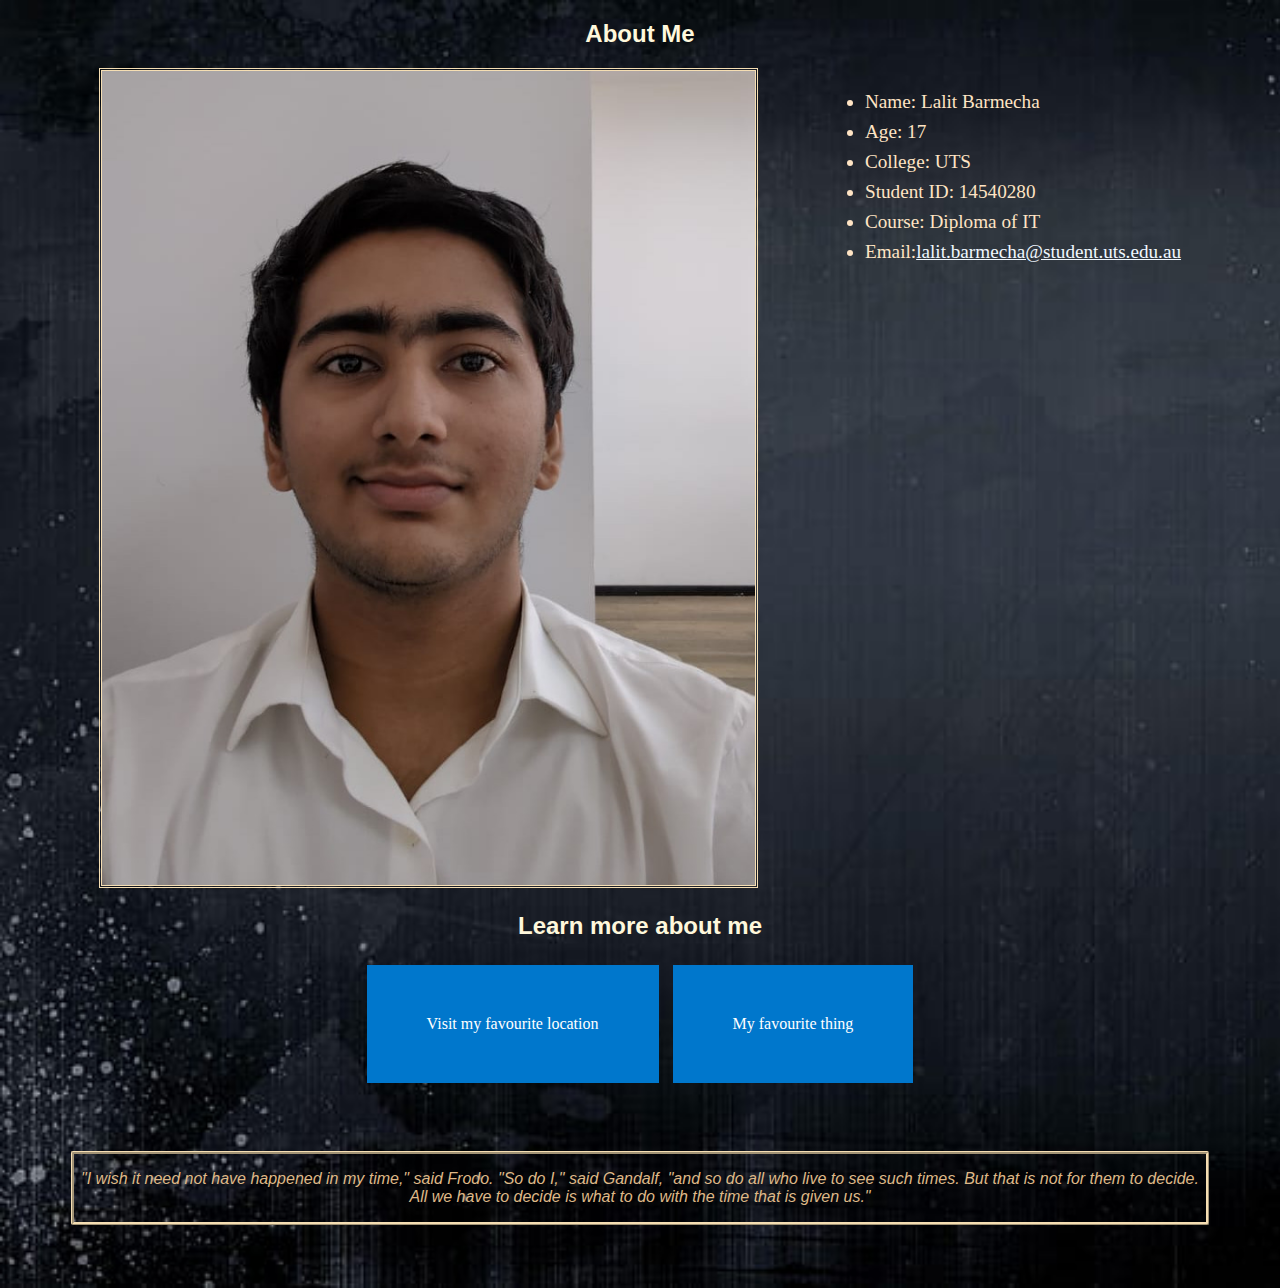
==== index.html @ f9fe6dce "Add files via upload" ====
<!DOCTYPE html>
<html>
<head>
    <meta charset="UTF-8" />
    <title>Lalit Barmecha</title>
    <link rel="stylesheet" href="common.css">
    <style>
        a {
            color: aliceblue;
        }

        a:hover {
            color: cyan;
        }
        
    </style>
</head>
<body>
    
    <h2 style="text-align: center;">About Me</h2>
    <div class="TwoColumns" style="justify-content: center;">
        <div><img src="me1.jpg" alt="Lalit Barmecha"></div>
        <div style="font-size: larger;line-height: 30px;">
            <ul>
                <li>Name: Lalit Barmecha</li>
                <li>Age: 17</li>
                <li>College: UTS</li>
                <li>Student ID: 14540280</li>
                <li>Course: Diploma of IT</li>
                <li>Email:<a href="mailto:lalit.barmecha@student.uts.edu.au">lalit.barmecha@student.uts.edu.au</a></li>
            </ul>
        </div>
    </div>
    <div class="buttons">
        <h2>Learn more about me</h2>
        <a href="sikkim.html" class="button">Visit my favourite location</a>
        <a href="item.html" class="button">My favourite thing</a>
    </div>
    <div class="quote">
        <p>"I wish it need not have happened in my time," said Frodo. 
            "So do I," said Gandalf, "and so do all who live to see such times. 
            But that is not for them to decide. All we have to decide is what to do with the time that is given us."
        </p>
    </div>
</body>
</html>
---- common.css ----
body {
    background-image: url(background.jpg);
    background-size: cover;
    background-repeat: no-repeat;
}

h1{
    font-family:Arial, Helvetica, sans-serif;
    color: cornsilk;
}
h2{
    font-family:Arial, Helvetica, sans-serif;
    color: cornsilk;
}
p{
    font-family:Arial, Helvetica, sans-serif;
    color: burlywood;
}
.quote {
    text-align: center;
    font-style: italic;
    margin: 5%;
    color: blanchedalmond;
    border: wheat;
    border-radius: 2px;
    border-style:ridge;
    
}
ul { 
    color: bisque;
}

img{
    border: 3px wheat double;
    width: 90%;
}
.Attraction {
    font-family: Arial, Helvetica, sans-serif;
    font-style: italic;
    color: aliceblue;
    text-align: center;
}
.Attraction img{
    width: 75%;
    display: block;
    margin-left: auto;
    margin-right: auto;
}

.StarWars {
    text-align: center;
    font-family:'Times New Roman', Times, serif;
    color:antiquewhite;
    font-size: larger;
}
.StarWars p{
    text-align: center;
    font-family:'Times New Roman', Times, serif;
    color:antiquewhite;
    font-size: larger;
}
.button {
    display: inline-block;
    padding: 50px 60px;
    background-color: #0077cc;
    color: #fff;
    text-decoration:dotted;
    border:5px;
    cursor: pointer;
    margin: 5px;
}
.buttons{
    text-align: center;
}
.TwoColumns{
    display: flex;
    flex-direction: row;
    justify-content: center;
}
@media screen and (max-width: 500px) {
    .buttons {
        margin: 10px;
    }

    .button {
        margin: 5px 0;
    }
    .TwoColumns{
        display: flex;
        flex-direction: column;
        justify-content: center;
    }
}
li{
    text-align: left;
}
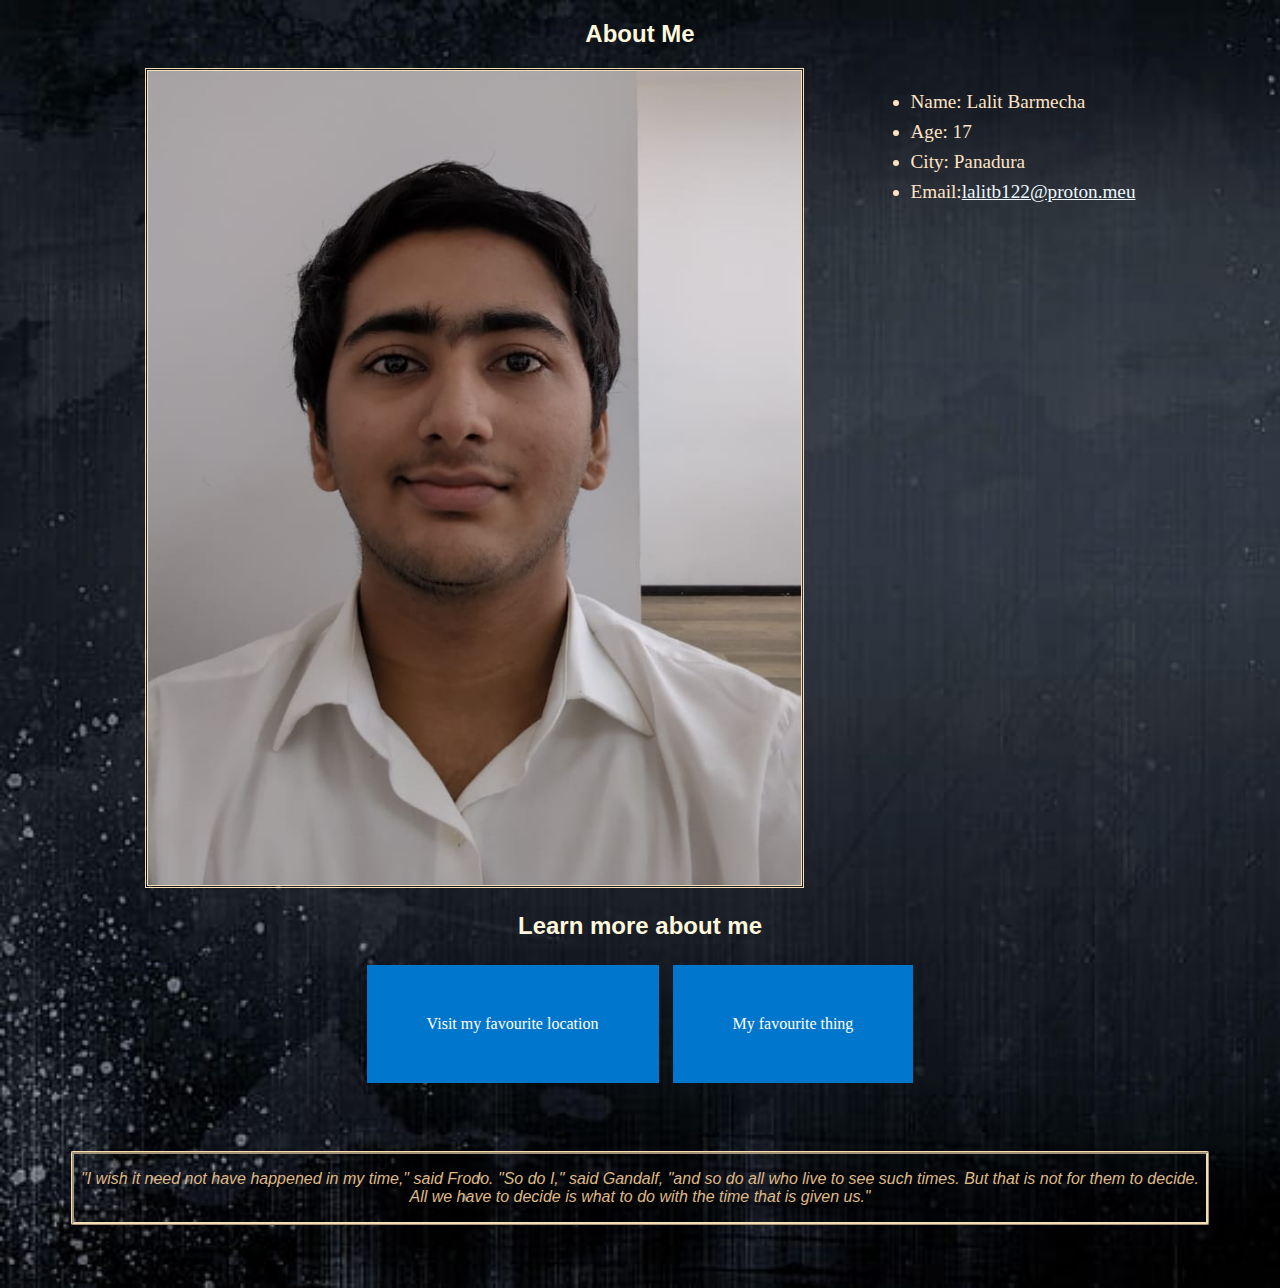
==== commit e8b9fba4: "Update index.html" ====
--- a/index.html
+++ b/index.html
@@ -24,10 +24,8 @@
             <ul>
                 <li>Name: Lalit Barmecha</li>
                 <li>Age: 17</li>
-                <li>College: UTS</li>
-                <li>Student ID: 14540280</li>
-                <li>Course: Diploma of IT</li>
-                <li>Email:<a href="mailto:lalit.barmecha@student.uts.edu.au">lalit.barmecha@student.uts.edu.au</a></li>
+                <li>City: Panadura</li>
+                <li>Email:<a href="mailto:lalitb122@proton.me">lalitb122@proton.meu</a></li>
             </ul>
         </div>
     </div>
@@ -43,4 +41,4 @@
         </p>
     </div>
 </body>
-</html>+</html>
